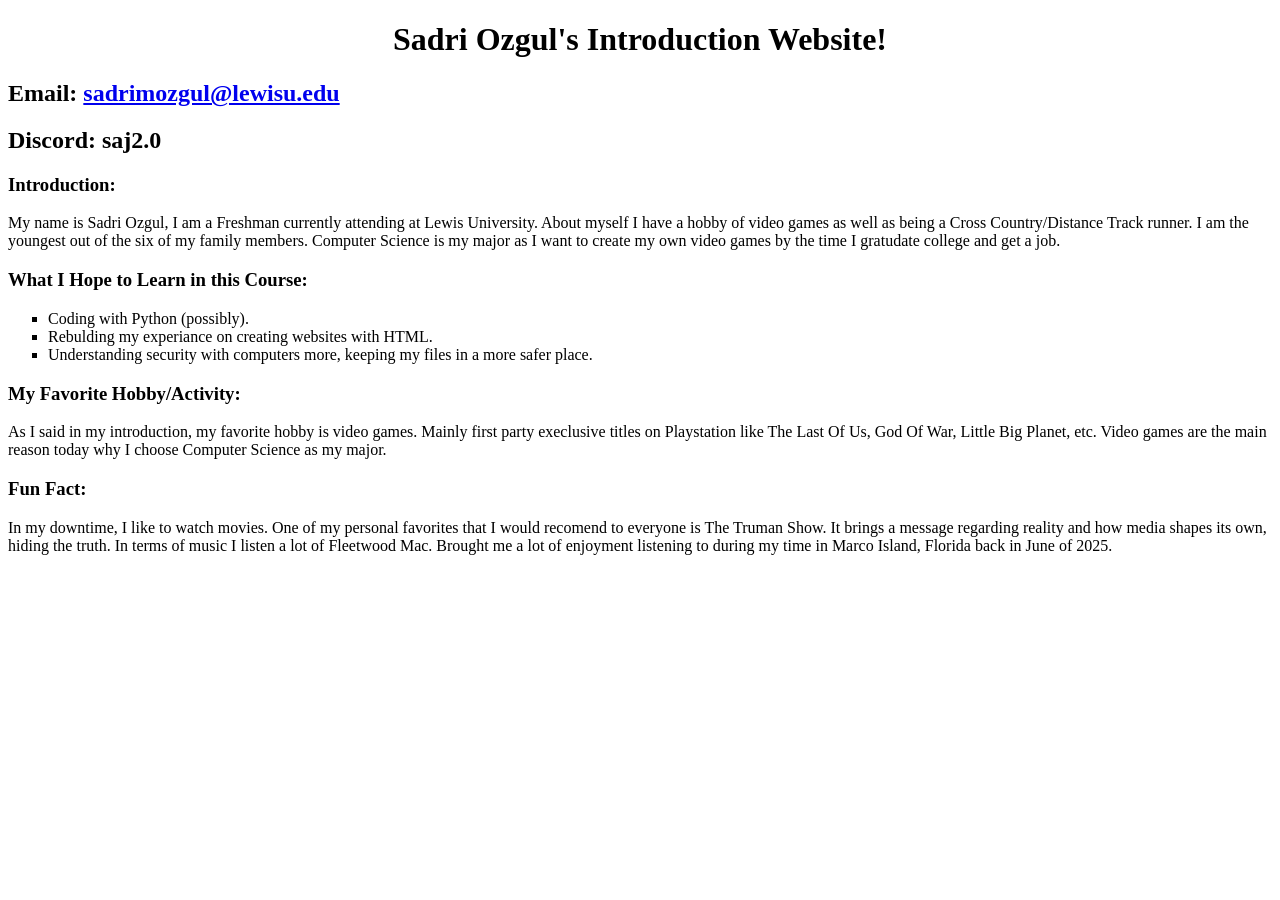
==== index.html @ 3db3d214 "update me.html" ====
<!DOCTYPE html>
<!-- This is a single-line HTML comment -->
<html lang="utf-8">

<head>
    <title>Page Title</title>
    <meta charset="utf-8">
    <link rel="stylesheet" href="me.css">
    <style>
        h1 {
            text-align: center;
        }
        
        h2 {
            text-align: left;
        }
        
        h3 {
            text-align: left;
        }
    </style>
</head>

<body>
    <h1> Sadri Ozgul's Introduction Website!</h1>
    <h2> Email: <a href="mailto:sadrimozgul@lewis.edu">sadrimozgul@lewisu.edu</a></h2>
    <h2>Discord: saj2.0</h2>

    <h3>Introduction: </h3>
    <p>
        My name is Sadri Ozgul, I am a Freshman currently attending at Lewis University. About myself I have a hobby of video games as well as being a Cross Country/Distance Track runner. I am the youngest out of the six of my family members. Computer Science
        is my major as I want to create my own video games by the time I gratudate college and get a job.
    </p>

    <h3>What I Hope to Learn in this Course:</h3>

    <ul style="list-style-type:square">
        <li>Coding with Python (possibly).</li>
        <li>Rebulding my experiance on creating websites with HTML.</li>
        <li>Understanding security with computers more, keeping my files in a more safer place.</li>
    </ul>

    <h3>My Favorite Hobby/Activity:</h3>
    <p>
        As I said in my introduction, my favorite hobby is video games. Mainly first party execlusive titles on Playstation like The Last Of Us, God Of War, Little Big Planet, etc. Video games are the main reason today why I choose Computer Science as my major.
    </p>

    <h3>
        Fun Fact:
    </h3>

    <p>
        In my downtime, I like to watch movies. One of my personal favorites that I would recomend to everyone is The Truman Show. It brings a message regarding reality and how media shapes its own, hiding the truth. In terms of music I listen a lot of Fleetwood
        Mac. Brought me a lot of enjoyment listening to during my time in Marco Island, Florida back in June of 2025.
    </p>

</body>

</html>
---- me.css ----
/* This is a single-line CSS comment */

.center-heading {
    text-align: center;
}

.center-heading {
    text-align: center;
}
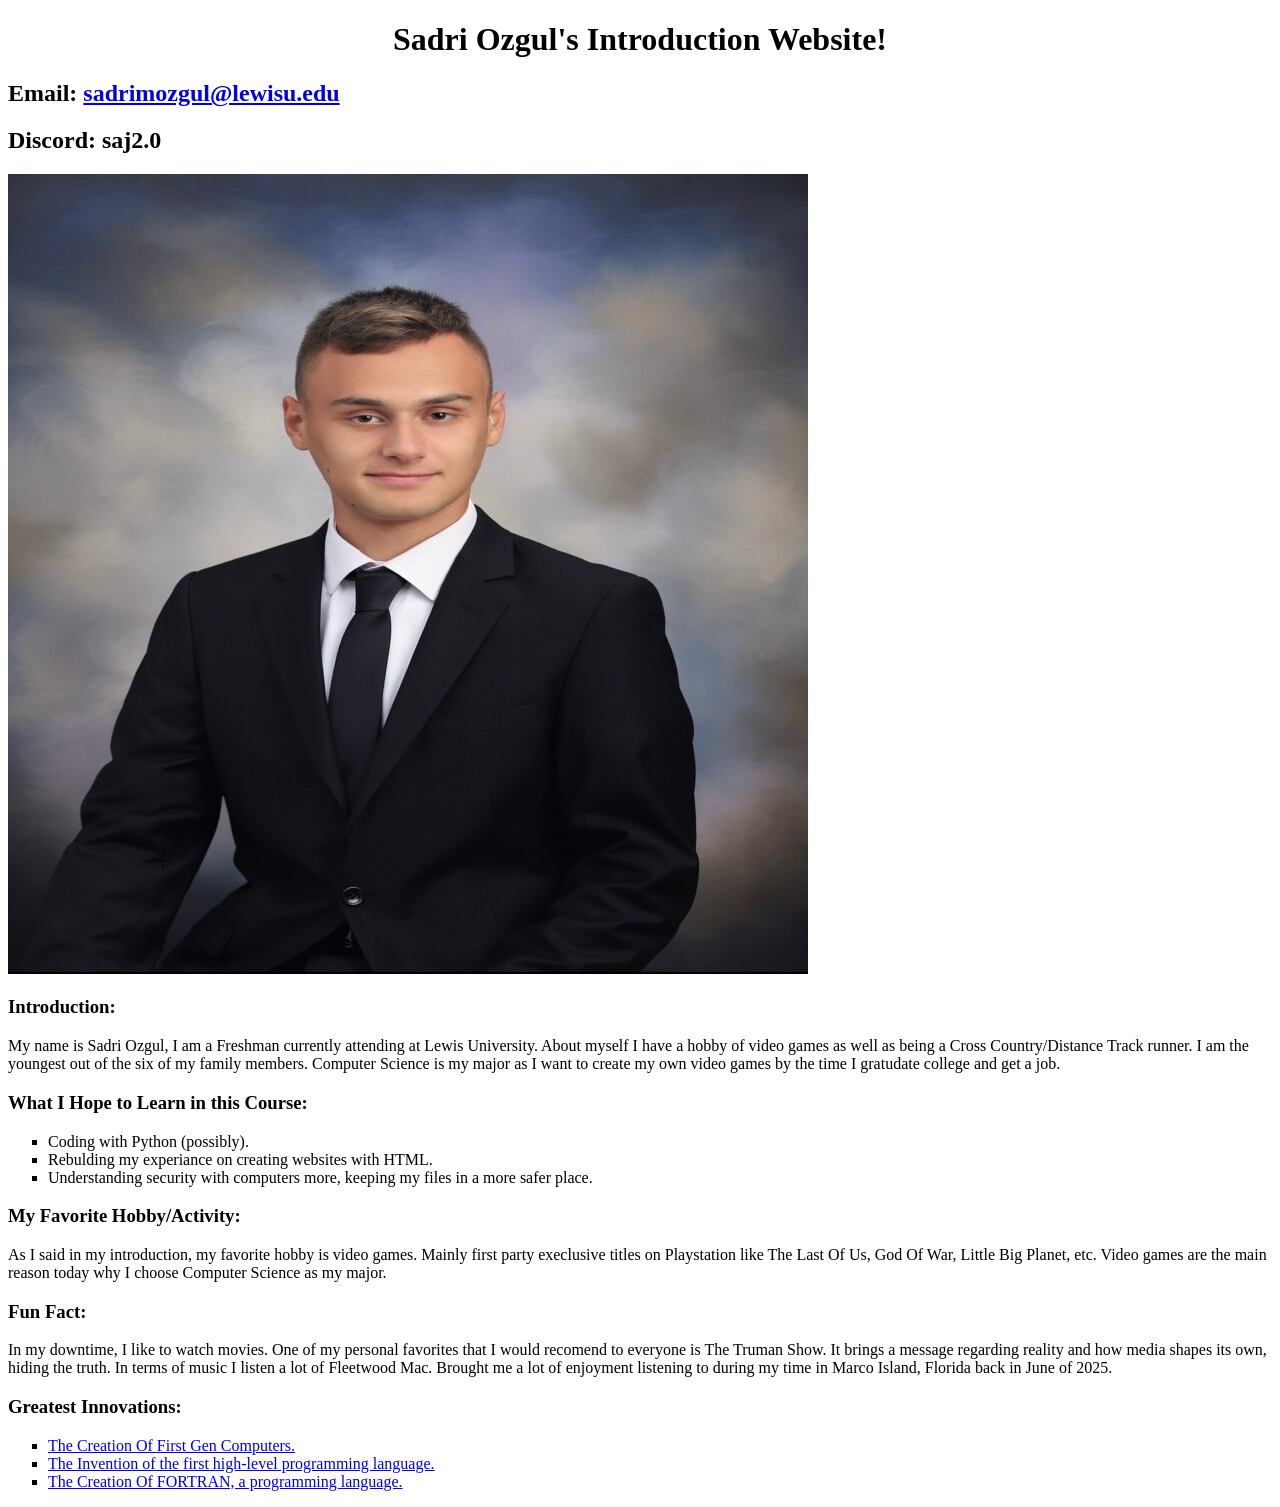
==== commit 0b3c4e11: "update me.html" ====
--- a/index.html
+++ b/index.html
@@ -25,6 +25,9 @@
     <h1> Sadri Ozgul's Introduction Website!</h1>
     <h2> Email: <a href="mailto:sadrimozgul@lewis.edu">sadrimozgul@lewisu.edu</a></h2>
     <h2>Discord: saj2.0</h2>
+
+    <img src="me-800-by-800.jpg" alt="Picture of me." class="center">
+
 
     <h3>Introduction: </h3>
     <p>
@@ -54,6 +57,16 @@
         Mac. Brought me a lot of enjoyment listening to during my time in Marco Island, Florida back in June of 2025.
     </p>
 
+    <h3>Greatest Innovations: </h3>
+
+
+    <ul style="list-style-type:square">
+        <li> <a href="https://www.superprof.ca/blog/best-computer-science-inventions/"> The Creation Of First Gen Computers. </a> </li>
+        <li> <a href="https://www.superprof.ca/blog/best-computer-science-inventions/">  The Invention of the first high-level programming language.  </a></li>
+        <li> <a href="https://www.superprof.ca/blog/best-computer-science-inventions/">  The Creation Of FORTRAN, a programming language.  </a> </li>
+    </ul>
+
+
 </body>
 
 </html>
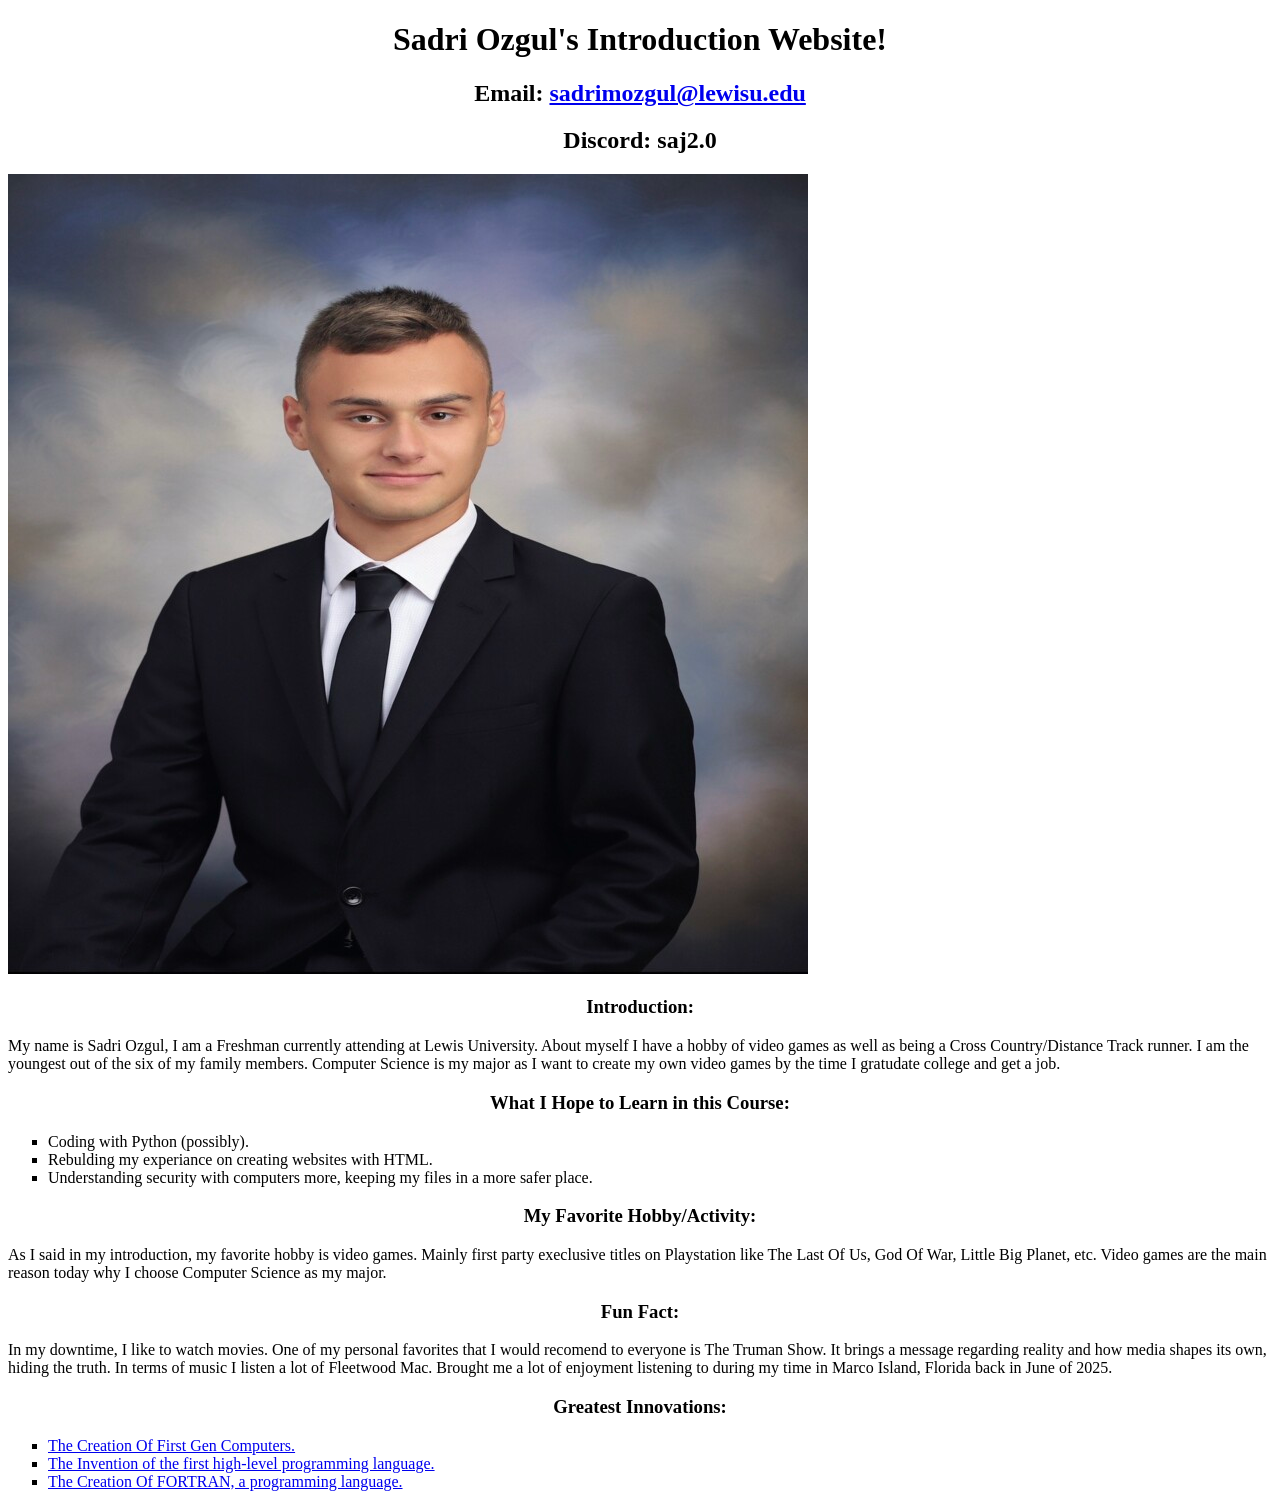
==== commit 2c8116cd: "Add profile image" ====
--- a/index.html
+++ b/index.html
@@ -12,11 +12,11 @@
         }
         
         h2 {
-            text-align: left;
+            text-align: center;
         }
         
         h3 {
-            text-align: left;
+            text-align: center;
         }
     </style>
 </head>
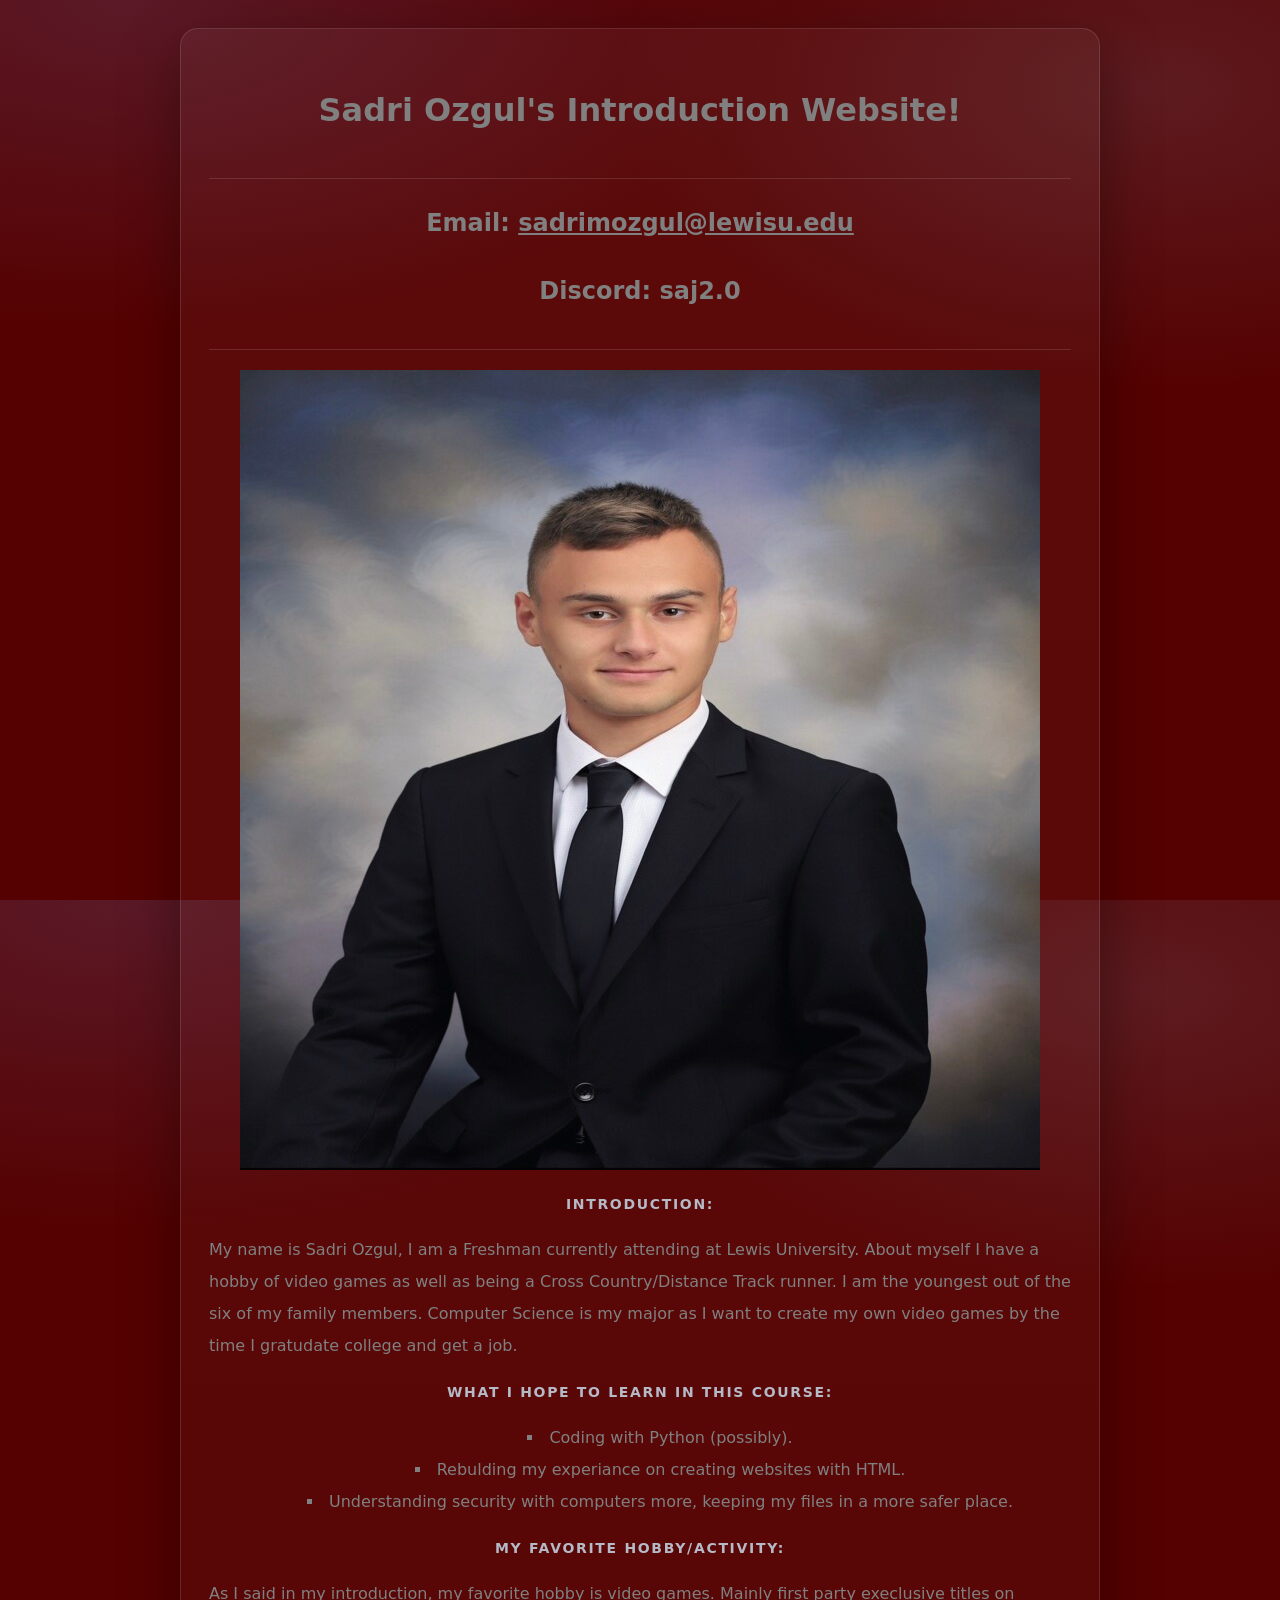
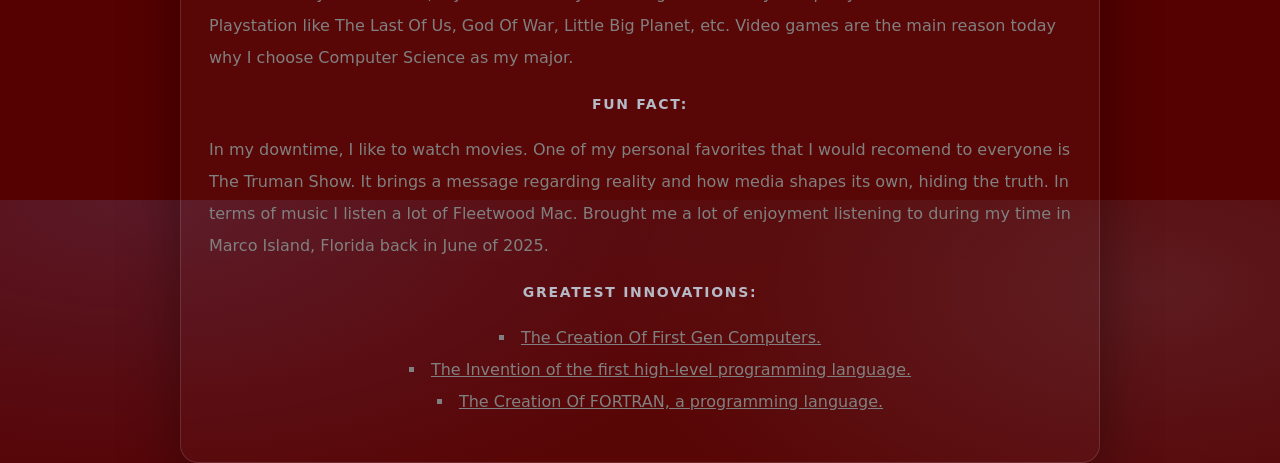
==== commit a1cf1289: "update" ====
--- a/index.html
+++ b/index.html
@@ -6,49 +6,43 @@
     <title>Page Title</title>
     <meta charset="utf-8">
     <link rel="stylesheet" href="me.css">
-    <style>
-        h1 {
-            text-align: center;
-        }
-        
-        h2 {
-            text-align: center;
-        }
-        
-        h3 {
-            text-align: center;
-        }
-    </style>
 </head>
 
 <body>
+
+<div class = "container"> 
+ <header class = "header">
     <h1> Sadri Ozgul's Introduction Website!</h1>
-    <h2> Email: <a href="mailto:sadrimozgul@lewis.edu">sadrimozgul@lewisu.edu</a></h2>
+  </header>
+  <header class = "header">
+    <h2> Email: <a href="mailto:sadrimozgul@lewis.edu">sadrimozgul@lewisu.edu</a></h2> 
     <h2>Discord: saj2.0</h2>
+    </header>
+    
 
     <img src="me-800-by-800.jpg" alt="Picture of me." class="center">
 
 
-    <h3>Introduction: </h3>
+    <h3 class="section-title">Introduction: </h3>
     <p>
         My name is Sadri Ozgul, I am a Freshman currently attending at Lewis University. About myself I have a hobby of video games as well as being a Cross Country/Distance Track runner. I am the youngest out of the six of my family members. Computer Science
         is my major as I want to create my own video games by the time I gratudate college and get a job.
     </p>
 
-    <h3>What I Hope to Learn in this Course:</h3>
+    <h3 class="section-title">What I Hope to Learn in this Course:</h3>
 
-    <ul style="list-style-type:square">
+    <ul>
         <li>Coding with Python (possibly).</li>
         <li>Rebulding my experiance on creating websites with HTML.</li>
         <li>Understanding security with computers more, keeping my files in a more safer place.</li>
     </ul>
 
-    <h3>My Favorite Hobby/Activity:</h3>
+    <h3 class="section-title">My Favorite Hobby/Activity:</h3>
     <p>
         As I said in my introduction, my favorite hobby is video games. Mainly first party execlusive titles on Playstation like The Last Of Us, God Of War, Little Big Planet, etc. Video games are the main reason today why I choose Computer Science as my major.
     </p>
 
-    <h3>
+    <h3 class="section-title">
         Fun Fact:
     </h3>
 
@@ -57,15 +51,15 @@
         Mac. Brought me a lot of enjoyment listening to during my time in Marco Island, Florida back in June of 2025.
     </p>
 
-    <h3>Greatest Innovations: </h3>
+    <h3 class="section-title">Greatest Innovations: </h3>
 
 
-    <ul style="list-style-type:square">
+    <ul>
         <li> <a href="https://www.superprof.ca/blog/best-computer-science-inventions/"> The Creation Of First Gen Computers. </a> </li>
         <li> <a href="https://www.superprof.ca/blog/best-computer-science-inventions/">  The Invention of the first high-level programming language.  </a></li>
         <li> <a href="https://www.superprof.ca/blog/best-computer-science-inventions/">  The Creation Of FORTRAN, a programming language.  </a> </li>
     </ul>
-
+</div>
 
 </body>
 
--- a/me.css
+++ b/me.css
@@ -0,0 +1,94 @@
+
+:root{
+  --bg: #550101;
+  --paper: #0f1117;
+  --text: gray;
+  --muted: #b5bac6;
+  --line: rgba(255,255,255,.12);
+  --card: rgba(255,255,255,.05);
+  --accent: #ff0000;
+}
+
+
+*{ box-sizing: border-box; }
+html,body{ height: 100%; }
+
+body {
+    background: radial-gradient(1200px 600px at 10% 0%, rgba(122,162,255,.15), transparent 55%),
+              radial-gradient(900px 500px at 90% 10%, rgba(150,215,255,.12), transparent 60%),
+              var(--bg);
+  color: var(--text);
+  line-height: 1.6;
+  font-family: 'Inter', ui-sans-serif, system-ui, -apple-system, Segoe UI, Roboto, Helvetica, Arial, sans-serif;
+  line-height: 2;
+
+}
+
+.section-title{
+  margin: 0 0 10px 0;
+  font-size: 14px;
+  letter-spacing: .12em;
+  text-transform: uppercase;
+  color: var(--muted);
+}
+
+.header{
+  padding-bottom: 14px;
+  border-bottom: 1px solid var(--line);
+  margin-bottom: 18px;
+}
+
+
+a {
+    color: gray
+}
+
+p {
+    font-family: system-ui, -apple-system, BlinkMacSystemFont, 'Segoe UI', Roboto, Oxygen, Ubuntu, Cantarell, 'Open Sans', 'Helvetica Neue', sans-serif
+
+}
+
+li {
+    font-family: system-ui, -apple-system, BlinkMacSystemFont, 'Segoe UI', Roboto, Oxygen, Ubuntu, Cantarell, 'Open Sans', 'Helvetica Neue', sans-serif
+
+}
+
+.center {
+   
+    display: block;
+    margin: 20px auto;
+    /* centers horizontally */
+    max-width: 800px;
+    /* prevents overflow */
+    width: 100%;
+    /* responsive */
+}
+
+.container {
+  width: min(920px, calc(100% - 32px));
+  margin: 28px auto 56px;
+  background: linear-gradient(180deg, rgba(255,255,255,.04), rgba(255,255,255,.02));
+  border: 1px solid var(--line);
+  border-radius: 18px;
+  padding: 28px;
+  box-shadow: 0 18px 60px rgba(0,0,0,.35);
+}
+
+.container h1 {
+    text-align: center;
+}
+
+.container h2 {
+    text-align: center;
+}
+
+.container h3 {
+    text-align: center;
+}
+
+ul {
+    text-align: center;
+    list-style-type: square;
+    list-style-position: inside;
+
+}
